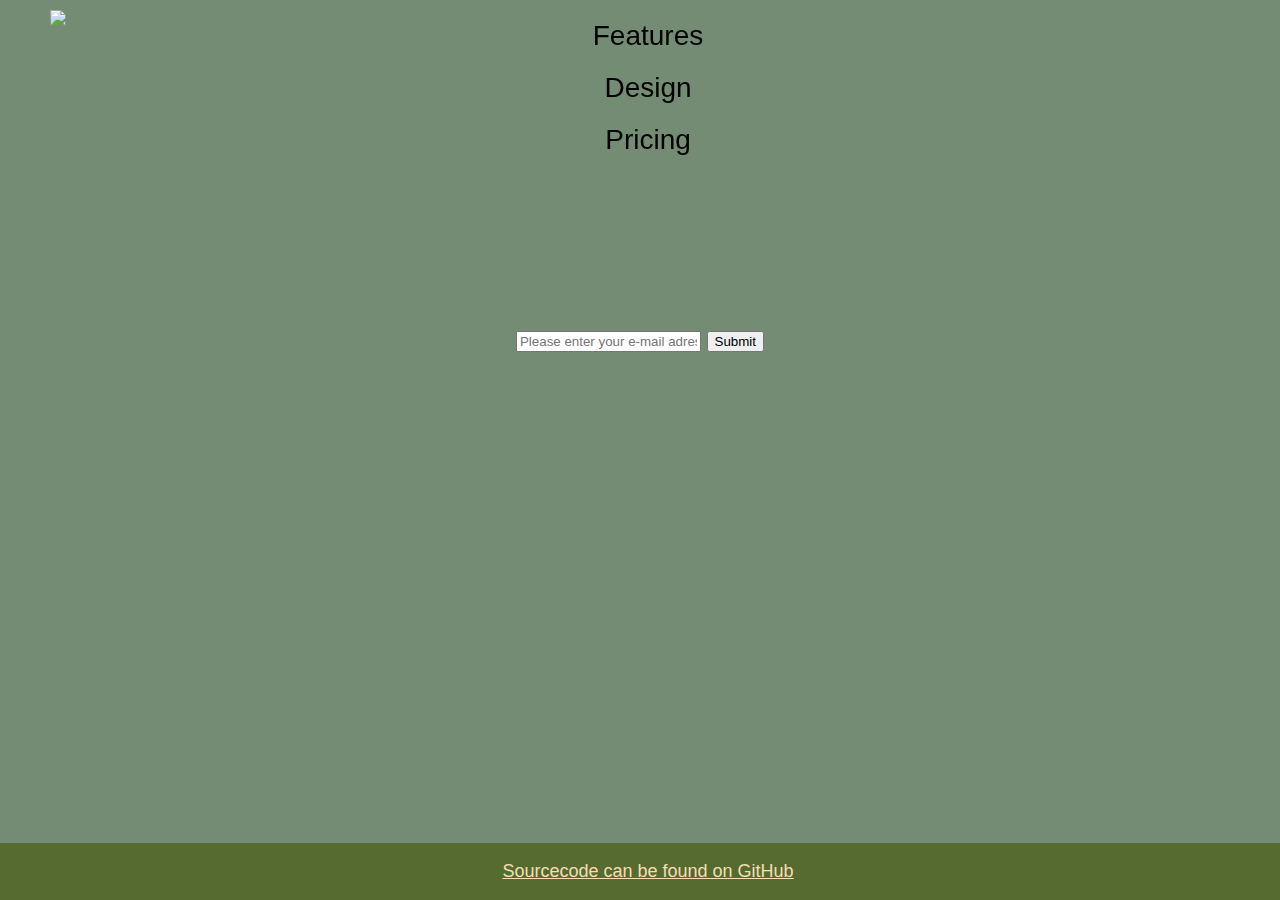
==== projects/ResponsiveDesign/LandingPage/index.html @ b77a4003 "WIP: Product Landing Page - Responsive Web Design Project" ====
<!DOCTYPE html>
<html lang="en">

<head>
    <link rel="stylesheet" type="text/css" href="css/main.css">

</head>

<body>
    <main id="main">
        <header id="header">
            <!-- Alfa logo from http://pngimg.com/download/1639-->
            <img id="header-img" src="http://pngimg.com/uploads/car_logo/car_logo_PNG1639.png">
            <nav id="nav-bar">
                <p><a class="nav-link">Features</a></p>
                <p><a class="nav-link">Design</a></p>
                <p><a class="nav-link">Pricing</a></p>
            </nav>
        </header>

        <!-- Alternate video code
        <video id="video">
            <source src="https://youtu.be/DNCimvM6SXk">
        </video>
        -->

        <section>
            <iframe id="video" height="315" width="560" src="https://www.youtube-nocookie.com/embed/DNCimvM6SXk?rel=0&amp;controls=0&amp;showinfo=0" frameborder="0" allowfullscreen></iframe>
        </section>

        <form id="form" action="https://www.freecodecamp.com/email-submit">
            <input type="email" id="email" placeholder="Please enter your e-mail adress..." required>
            <input type="submit" id="submit" value="Submit">
        </form>



        <footer id="footer">
            <p><a target="_blank"
                    href="https://github.com/d-fect/freecodecamp/tree/master/projects/ResponsiveDesign/LandingPage">Sourcecode
                    can be found on GitHub</a></p>
        </footer>


        <!-- freeCodeCamp test-script -->
        <script src="https://cdn.freecodecamp.org/testable-projects-fcc/v1/bundle.js"></script>
</body>

</html>
---- projects/ResponsiveDesign/LandingPage/css/main.css ----
body {
    background:hsl(120, 10%, 50%);
    text-align: center;
    font-family: 'Gill Sans', 'Gill Sans MT', Calibri, 'Trebuchet MS', sans-serif;
    font-size: 20px;
}

#header {
    position: fixed;
    top: 0px;
    width: 100%;
    margin: 0 -30px 0 -30px;
    padding: 0 30px 0 30px;
}

#header-img {
    height: 80px;
    width: auto;
    position: fixed;
    top: 10px;
    left: 50px;
}

.nav-link {
    font-size: 28px;
}

#title {
    color: white;
}

#description {
    font-size: 16px;
}

#survey-form {
    background: #ffffff;
    margin: 0 20% 0 20%;
    padding: 5px 0 20px 0;
    border-radius: 10px;
}

#form-grid {
    display: grid;
    grid-template-columns: 1fr 1fr;
    grid-gap: 10px 10px;
}

#form-grid_q {
    justify-self: end;
    align-self: center;
}

#form-grid_a {
    justify-self: start;
    align-self: center;
    text-align: left;
}

#footer {
    font-family: 'Segoe UI', Tahoma, Geneva, Verdana, sans-serif;
    font-size: 18px;
    background-color:darkolivegreen;
    position: fixed;
    bottom: 0px;
    width: 100%;
    margin: 0 -30px 0 -30px;
    padding: 0 30px 0 30px;
}

#footer a {
    color: wheat;
    text-decoration: underline;
}
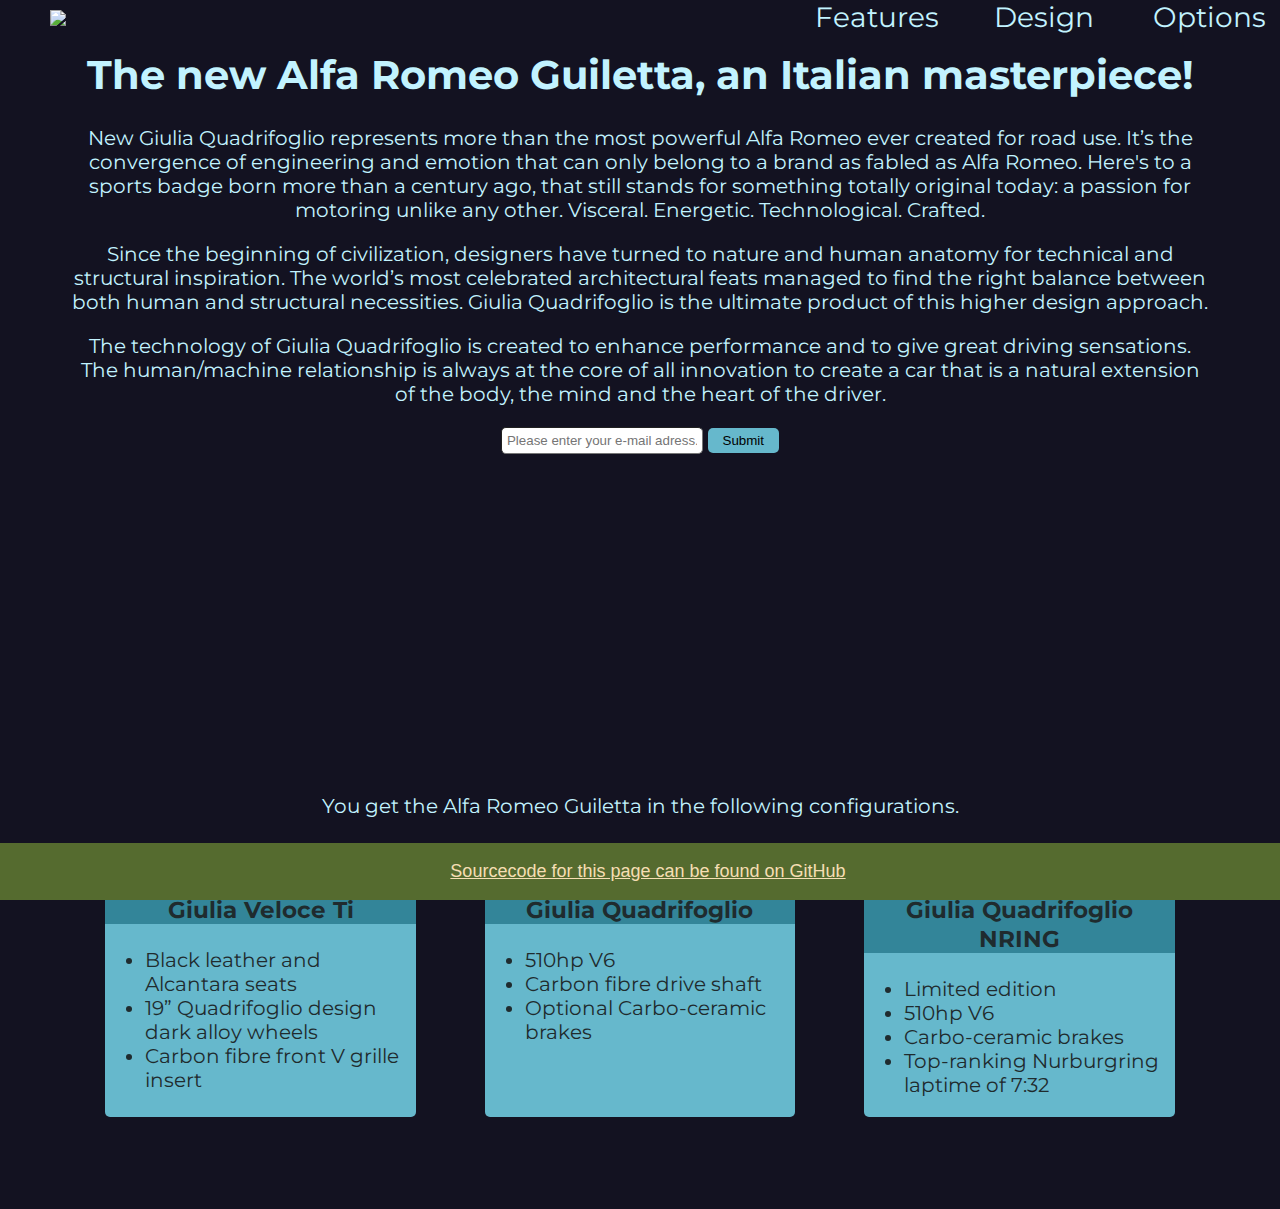
==== commit 62fbdb33: "First submit with all(?) tests complete?" ====
--- a/projects/ResponsiveDesign/LandingPage/index.html
+++ b/projects/ResponsiveDesign/LandingPage/index.html
@@ -2,43 +2,86 @@
 <html lang="en">
 
 <head>
+    <link href="https://fonts.googleapis.com/css?family=Montserrat" rel="stylesheet">
     <link rel="stylesheet" type="text/css" href="css/main.css">
-
 </head>
 
 <body>
     <main id="main">
         <header id="header">
-            <!-- Alfa logo from http://pngimg.com/download/1639-->
-            <img id="header-img" src="http://pngimg.com/uploads/car_logo/car_logo_PNG1639.png">
             <nav id="nav-bar">
-                <p><a class="nav-link">Features</a></p>
-                <p><a class="nav-link">Design</a></p>
-                <p><a class="nav-link">Pricing</a></p>
+                <!-- Alfa logo from http://pngimg.com/download/1639-->
+                <div><img id="header-img" src="http://pngimg.com/uploads/car_logo/car_logo_PNG1639.png"></div>
+                <div><a class="nav-link" href="#features">Features</a></div>
+                <div><a class="nav-link" href="#design">Design</a></div>
+                <div><a class="nav-link" href="#options">Options</a></div>
             </nav>
         </header>
 
-        <!-- Alternate video code
-        <video id="video">
-            <source src="https://youtu.be/DNCimvM6SXk">
-        </video>
-        -->
+        <section id="features">
+            <h1>The new Alfa Romeo Guiletta, an Italian masterpiece!</h1>
+            <p>New Giulia Quadrifoglio represents more than the most powerful Alfa Romeo ever created for road use. It’s
+                the convergence of engineering and emotion that can only belong to a brand as fabled as Alfa Romeo.
+                Here's to a sports badge born more than a century ago, that still stands for something totally original
+                today: a passion for motoring unlike any other. Visceral. Energetic. Technological. Crafted.</p>
+            <p>Since the beginning of civilization, designers have turned to nature and human anatomy for technical and
+                structural inspiration. The world’s most celebrated architectural feats managed to find the right
+                balance between both human and structural necessities. Giulia Quadrifoglio is the ultimate product of
+                this higher design approach.</p>
+            <p>The technology of Giulia Quadrifoglio is created to enhance performance and to give great driving
+                sensations. The human/machine relationship is always at the core of all innovation to create a car that
+                is a natural extension of the body, the mind and the heart of the driver.</p>
+        </section>
 
         <section>
-            <iframe id="video" height="315" width="560" src="https://www.youtube-nocookie.com/embed/DNCimvM6SXk?rel=0&amp;controls=0&amp;showinfo=0" frameborder="0" allowfullscreen></iframe>
+            <form id="form" action="https://www.freecodecamp.com/email-submit">
+                <input name="email" type="email" id="email" placeholder="Please enter your e-mail adress..." required>
+                <input type="submit" id="submit" value="Submit" class="btn">
+            </form>
         </section>
 
-        <form id="form" action="https://www.freecodecamp.com/email-submit">
-            <input type="email" id="email" placeholder="Please enter your e-mail adress..." required>
-            <input type="submit" id="submit" value="Submit">
-        </form>
+        <section id="design">
+            <iframe id="video" width="560" height="315" src="https://www.youtube-nocookie.com/embed/DNCimvM6SXk"
+                frameborder="0" allow="accelerometer; autoplay; encrypted-media; gyroscope; picture-in-picture"
+                allowfullscreen></iframe>
+        </section>
 
+        <section id="options" S>
+            <p>You get the Alfa Romeo Guiletta in the following configurations.</p>
+
+            <div id="configurations">
+                <div id="config"><h3>Giulia Veloce Ti</h3>
+                    <ul>
+                            <li>Black leather and Alcantara seats</li>
+                            <li>19” Quadrifoglio design dark alloy wheels</li>
+                            <li>Carbon fibre front V grille insert</li>
+                    </ul>
+                </div>
+                <div id="config"><h3>Giulia Quadrifoglio</h3>
+                        <ul>
+                                <li>510hp V6</li>
+                                <li>Carbon fibre drive shaft</li>
+                                <li>Optional Carbo-ceramic brakes</li>
+                            </ul>
+                </div>
+                <div id="config"><h3>Giulia Quadrifoglio NRING</h3>
+                    <ul>
+                        <li>Limited edition</li>
+                        <li>510hp V6</li>
+                        <li>Carbo-ceramic brakes</li>
+                        <li>Top-ranking Nurburgring laptime of 7:32</li>
+                    </ul>
+                </div>
+            </div>
+        </section>
+
+        <div id="bottom"></div>
 
 
         <footer id="footer">
             <p><a target="_blank"
                     href="https://github.com/d-fect/freecodecamp/tree/master/projects/ResponsiveDesign/LandingPage">Sourcecode
-                    can be found on GitHub</a></p>
+                    for this page can be found on GitHub</a></p>
         </footer>
 
 
--- a/projects/ResponsiveDesign/LandingPage/css/main.css
+++ b/projects/ResponsiveDesign/LandingPage/css/main.css
@@ -1,8 +1,9 @@
 body {
-    background:hsl(120, 10%, 50%);
+    color:hsl(192, 100%, 88%);
     text-align: center;
-    font-family: 'Gill Sans', 'Gill Sans MT', Calibri, 'Trebuchet MS', sans-serif;
+    font-family: 'Montserrat', sans-serif;
     font-size: 20px;
+    background: hsl(244, 28%, 10%);
 }
 
 #header {
@@ -11,6 +12,8 @@
     width: 100%;
     margin: 0 -30px 0 -30px;
     padding: 0 30px 0 30px;
+    z-index: 1;
+    background:hsl(244, 28%, 10%);
 }
 
 #header-img {
@@ -21,40 +24,83 @@
     left: 50px;
 }
 
+#nav-bar {
+    display: grid;
+    grid-template-columns: 5fr 1fr 1fr 1fr;
+    grid-gap: 10px 10px;    
+}
+
 .nav-link {
     font-size: 28px;
 }
 
-#title {
-    color: white;
+a {
+    text-decoration: none;
+    color: hsl(192, 100%, 88%);
 }
 
-#description {
-    font-size: 16px;
+a:hover {
+    color: hsl(224, 100%, 83%);
+  }
+
+#features {
+    margin: 50px 5% 0 5%;
 }
 
-#survey-form {
-    background: #ffffff;
-    margin: 0 20% 0 20%;
-    padding: 5px 0 20px 0;
-    border-radius: 10px;
+#email {
+    padding: 5px;
+    width: 15%;
+    border-width: 1px;
+    border-radius: 5px; 
 }
 
-#form-grid {
-    display: grid;
-    grid-template-columns: 1fr 1fr;
-    grid-gap: 10px 10px;
+#submit {
+    padding:5px 15px; 
+    background:hsl(192, 50%, 60%); 
+    border:0 none;
+    cursor:pointer;
+    border-radius: 5px; 
 }
 
-#form-grid_q {
-    justify-self: end;
-    align-self: center;
+#design {
+    position: relative;
+    top: 20px;
 }
 
-#form-grid_a {
-    justify-self: start;
-    align-self: center;
+#configurations {
+    display: flex;
+    flex-direction: row;
+    margin: 0 5% 0 5%;
+}
+
+h3 {
+    text-align: center;
+    background-color: hsl(192, 50%, 40%); 
+}
+
+#config {
+    flex-basis: 50em;
+    border-width: 1px;
+    border-radius: 5px; 
+    border-color: aquamarine;
+    background-color: hsl(192, 50%, 60%); 
+    color: hsl(193, 20%, 15%);
+    margin: 3%;
     text-align: left;
+}
+
+@media (max-width: 1000px) {
+    #configurations {
+        display: flex;
+        flex-direction: row;
+        flex-wrap: wrap;
+        margin: 0 5% 0 5%;
+    }
+}
+
+#bottom {
+    height: 50px;
+    bottom: 100px;
 }
 
 #footer {
@@ -64,8 +110,8 @@
     position: fixed;
     bottom: 0px;
     width: 100%;
-    margin: 0 -30px 0 -30px;
-    padding: 0 30px 0 30px;
+    margin: 0 -15px 0 -15px;
+    padding: 0 15px 0 15px;
 }
 
 #footer a {
